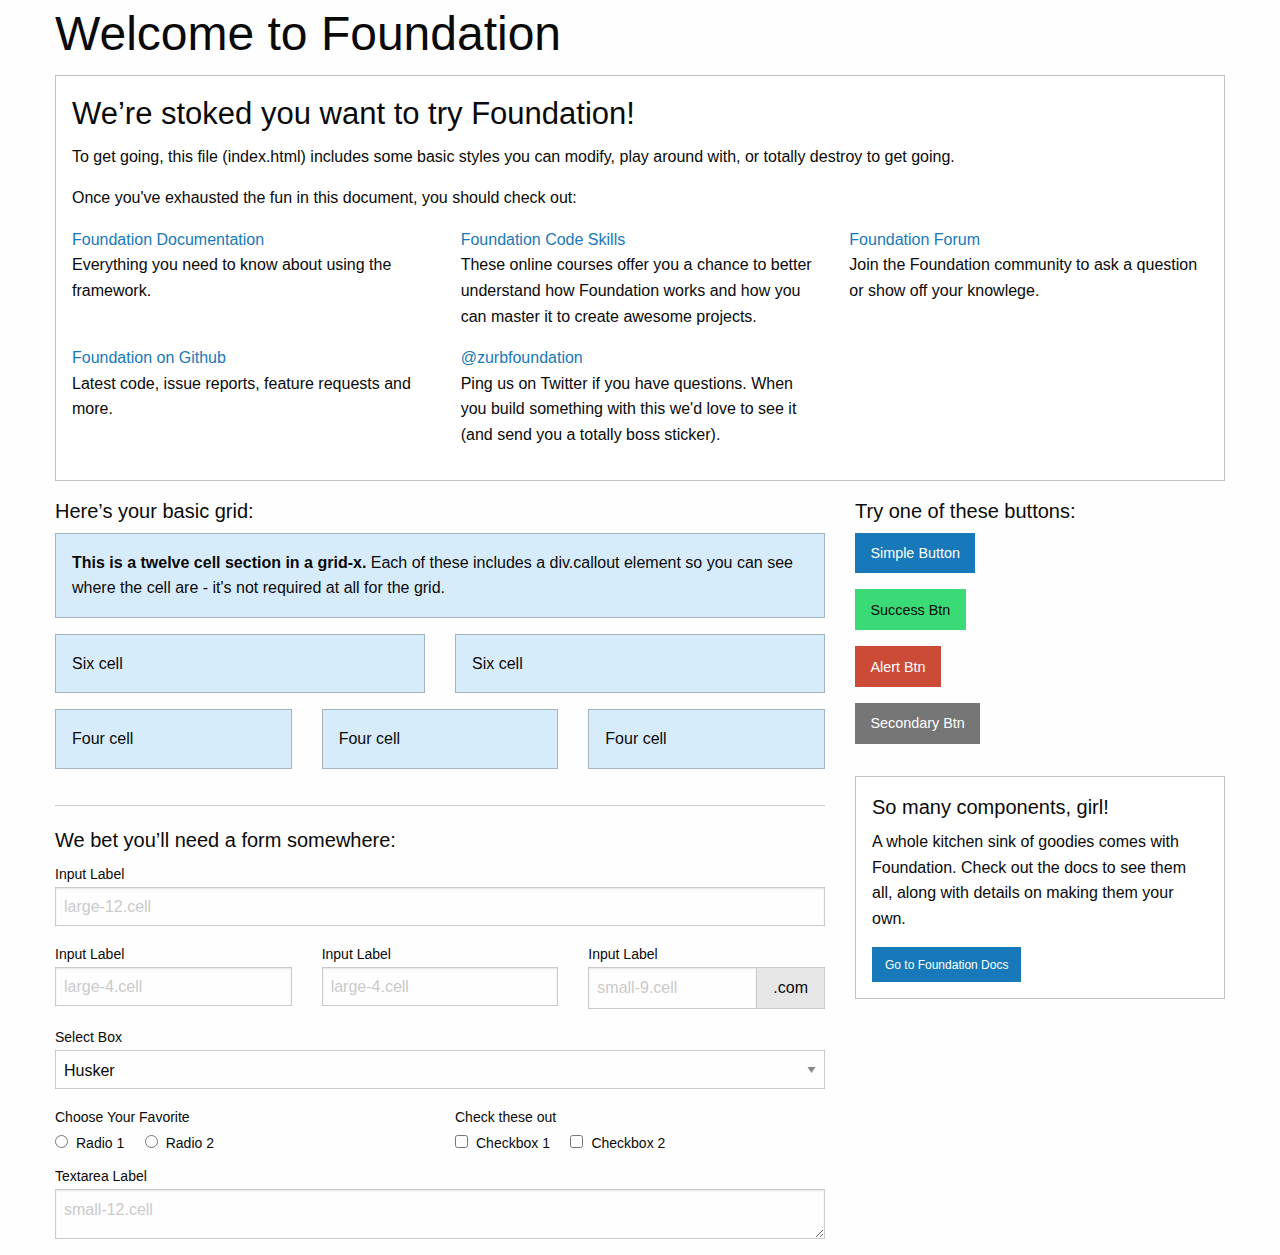
==== docs/ian.html @ f97e8706 "cnaheges" ====
<!doctype html>
<html class="no-js" lang="en" dir="ltr">
  <head>
    <meta charset="utf-8">
    <meta http-equiv="x-ua-compatible" content="ie=edge">
    <meta name="viewport" content="width=device-width, initial-scale=1.0">
    <title>Foundation for Sites</title>
    <link rel="stylesheet" href="css/foundation.css">
    <link rel="stylesheet" href="css/project.css">
    <link rel="stylesheet" href="css/ian.css">
  </head>
  <body>
    <div class="grid-container">
      <div class="grid-x grid-padding-x">
        <div class="large-12 cell">
          <h1>Welcome to Foundation</h1>
        </div>
      </div>

      <div class="grid-x grid-padding-x">
        <div class="large-12 cell">
          <div class="callout">
            <h3>We&rsquo;re stoked you want to try Foundation! </h3>
            <p>To get going, this file (index.html) includes some basic styles you can modify, play around with, or totally destroy to get going.</p>
            <p>Once you've exhausted the fun in this document, you should check out:</p>
            <div class="grid-x grid-padding-x">
              <div class="large-4 medium-4 cell">
                <p><a href="http://foundation.zurb.com/docs">Foundation Documentation</a><br />Everything you need to know about using the framework.</p>
              </div>
              <div class="large-4 medium-4 cell">
                <p><a href="http://zurb.com/university/code-skills">Foundation Code Skills</a><br />These online courses offer you a chance to better understand how Foundation works and how you can master it to create awesome projects.</p>
              </div>
              <div class="large-4 medium-4 cell">
                <p><a href="http://foundation.zurb.com/forum">Foundation Forum</a><br />Join the Foundation community to ask a question or show off your knowlege.</p>
              </div>
            </div>
            <div class="grid-x grid-padding-x">
              <div class="large-4 medium-4 medium-push-2 cell">
                <p><a href="http://github.com/zurb/foundation">Foundation on Github</a><br />Latest code, issue reports, feature requests and more.</p>
              </div>
              <div class="large-4 medium-4 medium-pull-2 cell">
                <p><a href="https://twitter.com/ZURBfoundation">@zurbfoundation</a><br />Ping us on Twitter if you have questions. When you build something with this we'd love to see it (and send you a totally boss sticker).</p>
              </div>
            </div>
          </div>
        </div>
      </div>

      <div class="grid-x grid-padding-x">
        <div class="large-8 medium-8 cell">
          <h5>Here&rsquo;s your basic grid:</h5>
          <!-- Grid Example -->

          <div class="grid-x grid-padding-x">
            <div class="large-12 cell">
              <div class="primary callout">
                <p><strong>This is a twelve cell section in a grid-x.</strong> Each of these includes a div.callout element so you can see where the cell are - it's not required at all for the grid.</p>
              </div>
            </div>
          </div>
          <div class="grid-x grid-padding-x">
            <div class="large-6 medium-6 cell">
              <div class="primary callout">
                <p>Six cell</p>
              </div>
            </div>
            <div class="large-6 medium-6 cell">
              <div class="primary callout">
                <p>Six cell</p>
              </div>
            </div>
          </div>
          <div class="grid-x grid-padding-x">
            <div class="large-4 medium-4 small-4 cell">
              <div class="primary callout">
                <p>Four cell</p>
              </div>
            </div>
            <div class="large-4 medium-4 small-4 cell">
              <div class="primary callout">
                <p>Four cell</p>
              </div>
            </div>
            <div class="large-4 medium-4 small-4 cell">
              <div class="primary callout">
                <p>Four cell</p>
              </div>
            </div>
          </div>

          <hr />

          <h5>We bet you&rsquo;ll need a form somewhere:</h5>
          <form>
            <div class="grid-x grid-padding-x">
              <div class="large-12 cell">
                <label>Input Label</label>
                <input type="text" placeholder="large-12.cell" />
              </div>
            </div>
            <div class="grid-x grid-padding-x">
              <div class="large-4 medium-4 cell">
                <label>Input Label</label>
                <input type="text" placeholder="large-4.cell" />
              </div>
              <div class="large-4 medium-4 cell">
                <label>Input Label</label>
                <input type="text" placeholder="large-4.cell" />
              </div>
              <div class="large-4 medium-4 cell">
                <div class="grid-x">
                  <label>Input Label</label>
                  <div class="input-group">
                    <input type="text" placeholder="small-9.cell" class="input-group-field" />
                    <span class="input-group-label">.com</span>
                  </div>
                </div>
              </div>
            </div>
            <div class="grid-x grid-padding-x">
              <div class="large-12 cell">
                <label>Select Box</label>
                <select>
                  <option value="husker">Husker</option>
                  <option value="starbuck">Starbuck</option>
                  <option value="hotdog">Hot Dog</option>
                  <option value="apollo">Apollo</option>
                </select>
              </div>
            </div>
            <div class="grid-x grid-padding-x">
              <div class="large-6 medium-6 cell">
                <label>Choose Your Favorite</label>
                <input type="radio" name="pokemon" value="Red" id="pokemonRed"><label for="pokemonRed">Radio 1</label>
                <input type="radio" name="pokemon" value="Blue" id="pokemonBlue"><label for="pokemonBlue">Radio 2</label>
              </div>
              <div class="large-6 medium-6 cell">
                <label>Check these out</label>
                <input id="checkbox1" type="checkbox"><label for="checkbox1">Checkbox 1</label>
                <input id="checkbox2" type="checkbox"><label for="checkbox2">Checkbox 2</label>
              </div>
            </div>
            <div class="grid-x grid-padding-x">
              <div class="large-12 cell">
                <label>Textarea Label</label>
                <textarea placeholder="small-12.cell"></textarea>
              </div>
            </div>
          </form>
        </div>

        <div class="large-4 medium-4 cell">
          <h5>Try one of these buttons:</h5>
          <p><a href="#" class="button">Simple Button</a><br/>
          <a href="#" class="success button">Success Btn</a><br/>
          <a href="#" class="alert button">Alert Btn</a><br/>
          <a href="#" class="secondary button">Secondary Btn</a></p>
          <div class="callout">
            <h5>So many components, girl!</h5>
            <p>A whole kitchen sink of goodies comes with Foundation. Check out the docs to see them all, along with details on making them your own.</p>
            <a href="http://foundation.zurb.com/sites/docs/" class="small button">Go to Foundation Docs</a>
          </div>
        </div>
      </div>
    </div>

    <script src="js/vendor/jquery.js"></script>
    <script src="js/vendor/what-input.js"></script>
    <script src="js/vendor/foundation.js"></script>
    <script src="js/app.js"></script>
  </body>
</html>
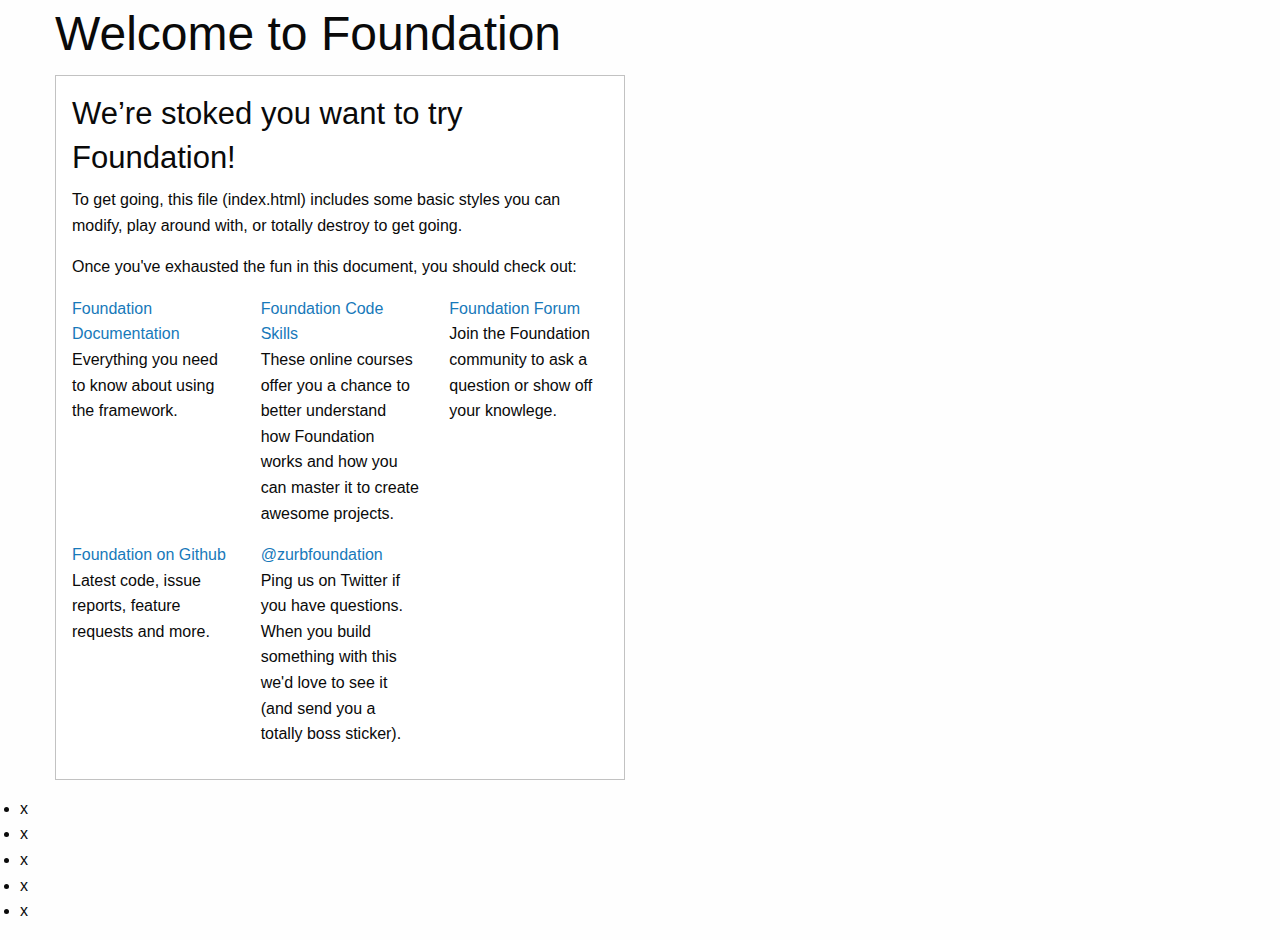
==== commit 32855e4e: "did a bunch of stuff" ====
--- a/docs/ian.html
+++ b/docs/ian.html
@@ -12,13 +12,13 @@
   <body>
     <div class="grid-container">
       <div class="grid-x grid-padding-x">
-        <div class="large-12 cell">
+        <div class="small-12 cell">
           <h1>Welcome to Foundation</h1>
         </div>
       </div>
 
       <div class="grid-x grid-padding-x">
-        <div class="large-12 cell">
+        <div class="small-6 cell">
           <div class="callout">
             <h3>We&rsquo;re stoked you want to try Foundation! </h3>
             <p>To get going, this file (index.html) includes some basic styles you can modify, play around with, or totally destroy to get going.</p>
@@ -45,124 +45,17 @@
           </div>
         </div>
       </div>
+    </div>
 
-      <div class="grid-x grid-padding-x">
-        <div class="large-8 medium-8 cell">
-          <h5>Here&rsquo;s your basic grid:</h5>
-          <!-- Grid Example -->
-
-          <div class="grid-x grid-padding-x">
-            <div class="large-12 cell">
-              <div class="primary callout">
-                <p><strong>This is a twelve cell section in a grid-x.</strong> Each of these includes a div.callout element so you can see where the cell are - it's not required at all for the grid.</p>
-              </div>
-            </div>
-          </div>
-          <div class="grid-x grid-padding-x">
-            <div class="large-6 medium-6 cell">
-              <div class="primary callout">
-                <p>Six cell</p>
-              </div>
-            </div>
-            <div class="large-6 medium-6 cell">
-              <div class="primary callout">
-                <p>Six cell</p>
-              </div>
-            </div>
-          </div>
-          <div class="grid-x grid-padding-x">
-            <div class="large-4 medium-4 small-4 cell">
-              <div class="primary callout">
-                <p>Four cell</p>
-              </div>
-            </div>
-            <div class="large-4 medium-4 small-4 cell">
-              <div class="primary callout">
-                <p>Four cell</p>
-              </div>
-            </div>
-            <div class="large-4 medium-4 small-4 cell">
-              <div class="primary callout">
-                <p>Four cell</p>
-              </div>
-            </div>
-          </div>
-
-          <hr />
-
-          <h5>We bet you&rsquo;ll need a form somewhere:</h5>
-          <form>
-            <div class="grid-x grid-padding-x">
-              <div class="large-12 cell">
-                <label>Input Label</label>
-                <input type="text" placeholder="large-12.cell" />
-              </div>
-            </div>
-            <div class="grid-x grid-padding-x">
-              <div class="large-4 medium-4 cell">
-                <label>Input Label</label>
-                <input type="text" placeholder="large-4.cell" />
-              </div>
-              <div class="large-4 medium-4 cell">
-                <label>Input Label</label>
-                <input type="text" placeholder="large-4.cell" />
-              </div>
-              <div class="large-4 medium-4 cell">
-                <div class="grid-x">
-                  <label>Input Label</label>
-                  <div class="input-group">
-                    <input type="text" placeholder="small-9.cell" class="input-group-field" />
-                    <span class="input-group-label">.com</span>
-                  </div>
-                </div>
-              </div>
-            </div>
-            <div class="grid-x grid-padding-x">
-              <div class="large-12 cell">
-                <label>Select Box</label>
-                <select>
-                  <option value="husker">Husker</option>
-                  <option value="starbuck">Starbuck</option>
-                  <option value="hotdog">Hot Dog</option>
-                  <option value="apollo">Apollo</option>
-                </select>
-              </div>
-            </div>
-            <div class="grid-x grid-padding-x">
-              <div class="large-6 medium-6 cell">
-                <label>Choose Your Favorite</label>
-                <input type="radio" name="pokemon" value="Red" id="pokemonRed"><label for="pokemonRed">Radio 1</label>
-                <input type="radio" name="pokemon" value="Blue" id="pokemonBlue"><label for="pokemonBlue">Radio 2</label>
-              </div>
-              <div class="large-6 medium-6 cell">
-                <label>Check these out</label>
-                <input id="checkbox1" type="checkbox"><label for="checkbox1">Checkbox 1</label>
-                <input id="checkbox2" type="checkbox"><label for="checkbox2">Checkbox 2</label>
-              </div>
-            </div>
-            <div class="grid-x grid-padding-x">
-              <div class="large-12 cell">
-                <label>Textarea Label</label>
-                <textarea placeholder="small-12.cell"></textarea>
-              </div>
-            </div>
-          </form>
-        </div>
-
-        <div class="large-4 medium-4 cell">
-          <h5>Try one of these buttons:</h5>
-          <p><a href="#" class="button">Simple Button</a><br/>
-          <a href="#" class="success button">Success Btn</a><br/>
-          <a href="#" class="alert button">Alert Btn</a><br/>
-          <a href="#" class="secondary button">Secondary Btn</a></p>
-          <div class="callout">
-            <h5>So many components, girl!</h5>
-            <p>A whole kitchen sink of goodies comes with Foundation. Check out the docs to see them all, along with details on making them your own.</p>
-            <a href="http://foundation.zurb.com/sites/docs/" class="small button">Go to Foundation Docs</a>
-          </div>
-        </div>
-      </div>
-    </div>
+<div id="someid">
+  <ul class="someclass">
+    <li><a href="#"></a>x</li>
+    <li><a href="#"></a>x</li>
+    <li><a href="#"></a>x</li>
+    <li><a href="#"></a>x</li>
+    <li><a href="#"></a>x</li>
+  </ul>
+</div>
 
     <script src="js/vendor/jquery.js"></script>
     <script src="js/vendor/what-input.js"></script>
